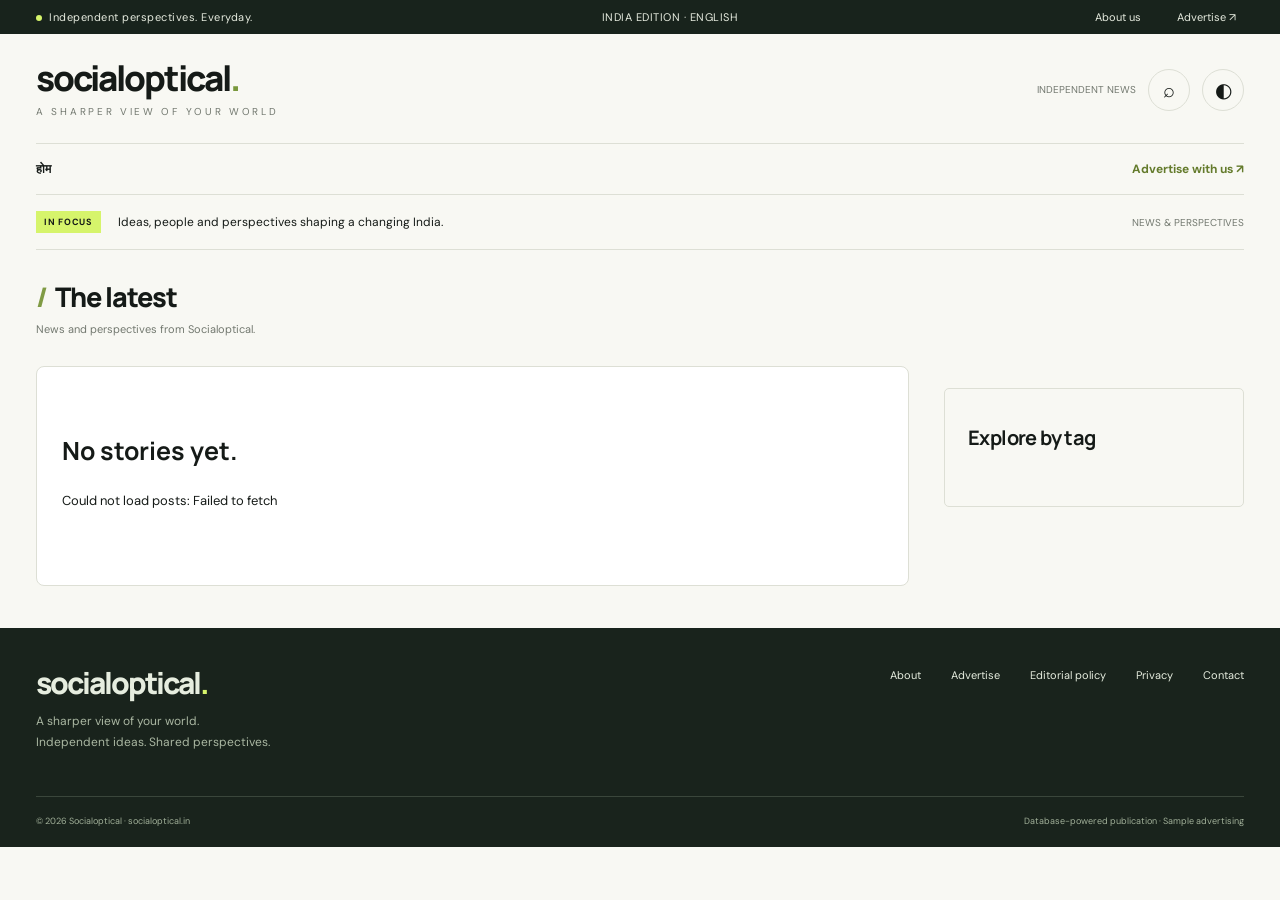
==== index.html @ 7668649b "Fix live admin counts and publishing; support 400 MB SQL imports" ====
<!doctype html>
<html lang="en"><head><meta charset="UTF-8"><meta name="viewport" content="width=device-width,initial-scale=1"><title>Socialoptical — A sharper view.</title><meta name="description" content="Socialoptical news homepage design concept with responsive sample advertisement formats."><style>
@import url('https://fonts.googleapis.com/css2?family=DM+Sans:wght@400;500;600;700&family=Manrope:wght@400;500;600;700;800&display=swap');
:root{--paper:#f8f8f3;--ink:#151a17;--muted:#72786f;--line:#dddfd5;--lime:#d6f46b;--card:#fff;--soft:#edf0e5}*{box-sizing:border-box}body{margin:0;background:var(--paper);color:var(--ink);font-family:'DM Sans',sans-serif}button,input,select{font:inherit}button,a{-webkit-tap-highlight-color:transparent}button{cursor:pointer}a{color:inherit;text-decoration:none}button:focus-visible,a:focus-visible,input:focus-visible,select:focus-visible{outline:3px solid #849d34;outline-offset:4px}button{color:inherit} .wrap{max-width:1320px;margin:auto;padding:0 36px}.utility{background:#18231c;color:#e6ebdf;font-size:11px;letter-spacing:.5px}.utility .wrap{display:flex;justify-content:space-between;align-items:center;min-height:34px}.dot{display:inline-block;width:6px;height:6px;background:var(--lime);border-radius:50%;margin-right:7px}.utilities{display:flex;gap:20px}.utilities button{background:none;color:inherit;border:0;font-size:11px;padding:8px}.mast{display:flex;align-items:center;justify-content:space-between;padding-top:27px;padding-bottom:25px}.logo{font-family:Manrope,sans-serif;font-weight:800;font-size:35px;letter-spacing:-2px;line-height:1}.logo i{font-style:normal;color:#79983c}.tagline{font-size:10px;letter-spacing:2.7px;text-transform:uppercase;margin-top:9px;color:var(--muted)}.header-right{display:flex;gap:12px;align-items:center}.icon{width:42px;height:42px;border:1px solid var(--line);border-radius:50%;background:none;font-size:20px}.pill{background:var(--ink);color:var(--paper);border:0;border-radius:30px;padding:13px 22px;font-size:12px;font-weight:700}.pill.lime{background:var(--lime);color:#172019}.nav{border-top:1px solid var(--line);border-bottom:1px solid var(--line);display:flex;align-items:center;justify-content:space-between;gap:15px}.nav-left{display:flex;gap:28px;overflow:auto}.nav button{border:0;background:transparent;white-space:nowrap;padding:17px 0;font-size:12px;font-weight:700}.nav button.active{box-shadow:inset 0 -3px var(--ink)}.nav .nav-special{color:#647b2c}.ticker{display:flex;align-items:center;gap:17px;padding:16px 0;font-size:12px;border-bottom:1px solid var(--line);overflow:hidden}.ticker b{background:var(--lime);font-size:9px;letter-spacing:.7px;padding:5px 8px;white-space:nowrap}.ticker span{white-space:nowrap;overflow:hidden;text-overflow:ellipsis}.ticker small{margin-left:auto;color:var(--muted);white-space:nowrap}.ad-wrap{margin:25px auto;text-align:center}.ad-label{display:block;font-size:8px;letter-spacing:1.7px;color:var(--muted);text-transform:uppercase;margin-bottom:8px}.ad{margin:auto;overflow:hidden;position:relative;text-align:left;background:#e9edde;color:#24321d;display:flex;align-items:center;justify-content:space-between;padding:22px 30px;isolation:isolate;border:1px solid #dfe5d3}.ad:before{content:'';position:absolute;width:300px;height:300px;border:1px solid #c6d2b3;border-radius:50%;right:90px;top:-90px;z-index:-1}.ad:after{content:'';position:absolute;width:230px;height:230px;background:#d5dfc2;border-radius:50%;right:-50px;bottom:-160px;z-index:-1}.ad .eyebrow{font-size:8px;letter-spacing:1.5px;font-weight:700}.ad strong{display:block;font:700 27px/1.15 Manrope,sans-serif;letter-spacing:-1px;margin-top:6px;max-width:460px}.ad em{font-style:normal;border:1px solid #7d8f65;font-size:10px;padding:9px 13px;border-radius:25px;white-space:nowrap}.ad .size{position:absolute;bottom:7px;right:10px;font-size:8px;color:#6a755b}.billboard{max-width:970px;height:180px}.mobile-ad{display:none}.section-title{display:flex;align-items:end;justify-content:space-between;margin:30px 0 20px}.section-title h1,.section-title h2{font:800 27px Manrope,sans-serif;letter-spacing:-1px;margin:0}.section-title p{font-size:11px;color:var(--muted);margin:7px 0 0}.section-title button{border:0;background:none;font-size:11px;font-weight:700}.green-slash{color:#809b44;margin-right:8px}.lead-layout{display:grid;grid-template-columns:minmax(0,1fr) 300px;gap:30px}.hero-grid{display:grid;grid-template-columns:1.5fr 1fr;gap:18px}.lead-story{min-height:415px;position:relative;border-radius:5px;overflow:hidden;background:#305164;color:white;display:flex;align-items:end;padding:28px;cursor:pointer}.lead-story img{position:absolute;inset:0;width:100%;height:100%;object-fit:cover;z-index:0;transition:transform .6s}.lead-story:hover img{transform:scale(1.04)}.lead-story:after{content:'';position:absolute;inset:0;background:linear-gradient(0deg,rgba(5,15,13,.93),transparent 85%)}.lead-copy{position:relative;z-index:1}.category{font-size:9px;font-weight:700;letter-spacing:1px;text-transform:uppercase;color:#708d36}.lead-story .category{color:var(--lime)}h2,h3{font-family:Manrope,sans-serif}.lead-story h2{font-size:31px;line-height:1.18;letter-spacing:-1px;margin:12px 0}.meta{font-size:10px;color:var(--muted);margin-top:12px}.lead-story .meta{color:#c3cdc5}.side-stories{display:flex;flex-direction:column;gap:19px}.mini-story{border-bottom:1px solid var(--line);padding-bottom:17px;cursor:pointer}.mini-story img{width:100%;height:116px;object-fit:cover;border-radius:4px;margin-bottom:10px;background:#ddd}.mini-story h3{font-size:16px;line-height:1.35;letter-spacing:-.4px;margin:8px 0}.rail-ad{width:300px;height:250px;display:block;padding:24px;background:#203b30;color:#eff7d4}.rail-ad strong{font-size:29px;max-width:220px;margin:20px 0}.rail-ad .eyebrow{color:#d1e792}.rail-ad em{display:inline-block;border-color:#758c5c}.rail-ad .size{color:#aec296}.rail-ad:before{right:-100px;top:70px;border-color:#59795b}.rail-ad:after{background:#344e3c;bottom:-180px}.newsletter{border:1px solid var(--line);padding:23px;margin-top:22px;border-radius:5px}.newsletter .mail{font-size:23px}.newsletter h3{font-size:20px;letter-spacing:-.6px;margin:12px 0 8px}.newsletter p{font-size:11px;line-height:1.6;color:var(--muted)}.newsletter button{width:100%;margin-top:7px}.trending-row{display:grid;grid-template-columns:repeat(4,1fr);gap:22px;padding:22px 0;border-top:1px solid var(--line);border-bottom:1px solid var(--line);margin-top:28px}.trend{display:flex;gap:13px;cursor:pointer}.trend .num{font:400 32px Manrope;color:#a6afa0;line-height:1}.trend h3{font-size:12px;line-height:1.5;margin:0 0 5px}.trend .category{font-size:8px}.content-layout{display:grid;grid-template-columns:minmax(0,1fr) 300px;gap:30px}.story-grid{display:grid;grid-template-columns:repeat(3,1fr);gap:25px 20px}.story-card{cursor:pointer}.story-card img{width:100%;height:160px;object-fit:cover;border-radius:4px;background:#d9e0d0}.story-card .category{display:block;margin-top:13px}.story-card h3{font-size:17px;line-height:1.35;letter-spacing:-.5px;margin:8px 0}.story-card p{font-size:11px;line-height:1.65;color:var(--muted);margin:8px 0}.tall-ad{height:600px;padding:33px 25px;background:#e8d8c3;color:#483a28;display:flex;flex-direction:column;justify-content:flex-start;align-items:flex-start}.tall-ad strong{font-size:41px;line-height:1.1;margin:35px 0 18px}.tall-ad p{font-size:13px;line-height:1.6}.tall-ad:before{top:290px;right:-60px;width:320px;height:320px;border-color:#c2ab8a}.tall-ad:after{bottom:-20px;right:90px;background:#d1b995;width:220px;height:220px}.tall-ad em{border-color:#927b5d;margin-top:15px}.inline-leader{max-width:728px;height:90px;background:#e0e7ed;color:#243e54;padding:15px 25px}.inline-leader strong{font-size:19px;margin:4px 0}.inline-leader:before{border-color:#bccdda}.inline-leader:after{background:#c3d4e1}.load-more{width:100%;padding:15px;border:1px solid var(--line);background:transparent;border-radius:3px;margin:25px 0;font-size:12px;font-weight:700}.editors{background:#1d2b23;color:#f4f5e9;padding:30px;border-radius:5px;margin:25px 0 30px}.editors .section-title{margin-top:0}.editors .section-title p{color:#a9b5a2}.editors-grid{display:grid;grid-template-columns:repeat(3,1fr);gap:22px}.editors h3{font-size:17px}.editors img{width:100%;height:160px;object-fit:cover;border-radius:3px}.editors .meta{color:#aebba7}.ad-studio{padding:35px 0;border-top:1px solid var(--line)}.studio-head{display:flex;justify-content:space-between;align-items:end;gap:20px}.studio-head h2{font-size:30px;letter-spacing:-1px;margin:8px 0}.studio-head p{max-width:650px;font-size:12px;line-height:1.7;color:var(--muted)}.studio-controls{display:flex;gap:10px;flex-wrap:wrap;margin:25px 0}.chip{padding:9px 16px;border-radius:25px;border:1px solid var(--line);background:transparent;font-size:11px}.chip.active{background:var(--ink);color:var(--paper);border-color:var(--ink)}.size-grid{display:grid;grid-template-columns:repeat(4,1fr);gap:14px}.size-card{background:var(--card);border:1px solid var(--line);border-radius:5px;padding:16px;cursor:pointer;text-align:left;transition:border .2s,transform .2s}.size-card:hover{border-color:#7e983b;transform:translateY(-3px)}.size-preview{height:100px;display:flex;align-items:center;justify-content:center;background:var(--soft);border-radius:3px;margin-bottom:12px}.size-shape{max-width:100%;background:#d3e7a5;border:1px solid #a8c37a;min-height:5px;min-width:8px;display:flex;align-items:center;justify-content:center;font-size:8px;color:#48611f}.size-card strong{font-size:14px}.size-card span{display:block;font-size:10px;color:var(--muted);margin-top:5px}.size-card small{font-size:8px;letter-spacing:1px;color:#75834c;display:block;margin-top:8px}.studio-note{font-size:10px;line-height:1.7;color:var(--muted);margin-top:20px}.footer{background:#19231c;color:#e6eddf;margin-top:25px;padding:40px 0 20px}.footer-top{display:flex;justify-content:space-between;align-items:start;gap:30px}.footer .logo{font-size:30px}.footer p{color:#aab7a2;font-size:12px;line-height:1.8;max-width:330px}.footer-links{display:flex;gap:30px;font-size:11px}.footer-links a:hover{text-decoration:underline}.footer-bottom{display:flex;justify-content:space-between;border-top:1px solid #3a463b;margin-top:30px;padding-top:18px;font-size:9px;color:#a1b099}.demo-badge{font-size:9px;border:1px solid #d0d8c4;padding:5px 8px;border-radius:3px;color:#718056}.searchbar{display:none;padding:15px 0}.searchbar.open{display:flex;gap:10px}.searchbar input{width:100%;border:1px solid var(--line);background:var(--card);color:var(--ink);border-radius:5px;padding:13px}.dialog{border:1px solid var(--line);background:var(--paper);color:var(--ink);border-radius:12px;padding:30px;max-width:780px;width:calc(100% - 30px);max-height:88vh;overflow:auto}.dialog::backdrop{background:rgba(12,23,16,.7);backdrop-filter:blur(5px)}.dialog header{display:flex;justify-content:space-between;align-items:center;gap:20px}.dialog h2{font-size:26px;letter-spacing:-1px;margin:10px 0}.dialog p{font-size:13px;line-height:1.85;color:var(--muted)}.close{border:1px solid var(--line);background:none;border-radius:50%;width:34px;height:34px;font-size:20px;flex-shrink:0}.dialog img{width:100%;max-height:310px;object-fit:cover;border-radius:5px}.dialog label{display:block;margin:18px 0;font-size:12px}.dialog input,.dialog select{padding:12px;width:100%;background:var(--card);color:var(--ink);border:1px solid var(--line);border-radius:4px;margin-top:7px}.format-box{overflow:auto;background:var(--soft);padding:20px;max-height:400px;margin:20px 0}.format-actual{display:flex;align-items:center;justify-content:center;background:#dceabf;border:1px dashed #88a14d;color:#476022;text-align:center;max-width:none;flex-shrink:0}.notice{padding:12px 16px;background:var(--soft);font-size:11px;line-height:1.7;border-radius:4px}.hide-ads .ad-wrap{display:none}.toast{position:fixed;bottom:25px;left:50%;transform:translateX(-50%);padding:13px 25px;background:#243a2c;color:white;font-size:12px;border-radius:30px;z-index:100;display:none;box-shadow:0 8px 30px #0002}.empty{padding:35px;color:var(--muted);font-size:13px}.hidden{display:none!important}body.dark{--paper:#171e18;--ink:#edf0e6;--muted:#a3ae9a;--line:#364233;--card:#202b22;--soft:#273326}body.dark .pill{background:#d6f46b;color:#172019}.menu-button{display:none}.preview-text{font-size:10px;color:var(--muted)}
@media(min-width:1450px){.billboard{height:250px}}@media(max-width:1100px){.wrap{padding:0 25px}.nav-left{gap:20px}.hero-grid{grid-template-columns:1.3fr 1fr}.lead-story{padding:21px}.lead-story h2{font-size:25px}.story-grid{grid-template-columns:repeat(2,1fr)}.trending-row{grid-template-columns:repeat(2,1fr);gap:20px}.size-grid{grid-template-columns:repeat(3,1fr)}}@media(max-width:850px){.lead-layout,.content-layout{grid-template-columns:1fr}.lead-layout>aside{display:grid;grid-template-columns:300px 1fr;gap:20px}.newsletter{margin-top:25px}.content-layout>aside{display:none}.story-grid{grid-template-columns:repeat(3,1fr)}.nav-special{display:none}.header-right .pill{display:none}.size-grid{grid-template-columns:repeat(3,1fr)}.hero-grid{grid-template-columns:1.5fr 1fr}.lead-story{min-height:410px}.footer-links{gap:15px}}
@media(max-width:600px){.wrap{padding:0 18px}.utility .wrap{font-size:9px}.utilities{gap:5px}.utilities button{font-size:9px;padding:8px 4px}.utility .edition{display:none}.mast{padding-top:23px;padding-bottom:22px}.logo{font-size:30px}.tagline{font-size:8px;letter-spacing:2px}.header-right{gap:7px}.icon{width:35px;height:35px;font-size:16px}.menu-button{display:block}.nav-left{gap:23px}.nav button{padding:14px 0;font-size:11px}.ticker{gap:10px;font-size:10px;padding:13px 0}.ticker small{display:none}.ad-wrap{margin:20px auto}.billboard{display:none}.mobile-ad{display:flex;width:320px;max-width:100%;height:100px;padding:14px 18px}.mobile-ad strong{font-size:16px;max-width:180px}.mobile-ad em{font-size:8px;padding:7px}.mobile-ad .eyebrow{font-size:7px}.section-title{margin:25px 0 17px}.section-title h1,.section-title h2{font-size:25px}.section-title p{font-size:10px}.demo-badge{font-size:8px}.hero-grid{display:block}.lead-story{min-height:380px;padding:23px}.lead-story h2{font-size:29px}.side-stories{display:grid;grid-template-columns:1fr 1fr;gap:16px;margin-top:20px}.mini-story img{height:108px}.mini-story h3{font-size:14px}.lead-layout>aside{display:block}.lead-layout>aside .ad-wrap{margin:0 auto}.lead-layout>aside .newsletter{display:none}.trending-row{margin-top:25px}.trend .num{font-size:26px}.trend{gap:9px}.trend h3{font-size:11px}.story-grid{grid-template-columns:repeat(2,1fr);gap:25px 16px}.story-card img{height:125px}.story-card h3{font-size:15px}.story-card p{display:none}.meta{font-size:9px}.inline-leader{height:100px;max-width:320px;padding:13px 16px}.inline-leader strong{font-size:16px;max-width:165px}.inline-leader em{font-size:8px;padding:7px}.inline-leader .eyebrow{font-size:7px}.editors{padding:23px 18px}.editors-grid{grid-template-columns:1fr}.editors-grid article{display:grid;grid-template-columns:100px 1fr;gap:14px;align-items:center}.editors img{height:85px}.editors h3{font-size:14px;margin:5px 0}.editors .category{font-size:8px}.studio-head{display:block}.studio-head h2{font-size:27px}.studio-head p{font-size:11px}.size-grid{grid-template-columns:repeat(2,1fr);gap:10px}.size-card{padding:12px}.size-preview{height:85px}.size-card strong{font-size:13px}.studio-controls{gap:7px}.chip{padding:8px 13px;font-size:10px}.footer-top{display:block}.footer-links{flex-wrap:wrap;gap:20px;margin-top:25px}.footer-bottom{display:block;line-height:2}.dialog{padding:20px}.dialog h2{font-size:23px}.studio-head .pill{margin-top:8px}.preview-text{font-size:9px}}
@media(prefers-reduced-motion:reduce){*{scroll-behavior:auto!important;transition:none!important}}

/* Ads belong to the reading flow, with clear separation from news. */
.feed-ad{margin:0;align-self:start;min-width:0}.feed-creative{width:300px;max-width:none;height:250px;display:block;padding:23px;background:#e7ecdf}.feed-creative strong{font-size:26px;line-height:1.1;margin:15px 0 12px}.feed-creative p{font-size:11px;margin:0 0 18px;color:#5a684e}.feed-creative em{display:inline-block;font-size:9px}.content-layout #moreGrid{margin-top:28px}.news-break{padding:19px 0;margin:0 auto 12px;border-bottom:1px solid var(--line)}.article-creative{width:300px;max-width:none;height:250px;background:#e4eadd;justify-content:center}.article-creative strong{font-size:28px}.article-ad{padding:15px 0;border-top:1px solid var(--line);border-bottom:1px solid var(--line)}.dialog .ad-studio{border:0;padding:5px 0}.dialog .studio-head h2{font-size:26px}.dialog .size-grid{grid-template-columns:repeat(3,minmax(0,1fr))}.dialog .size-preview{overflow:hidden}.section-title:first-child{margin-top:28px}
@media(max-width:1100px) and (min-width:851px){.feed-ad{grid-column:1/-1}.feed-creative{margin:auto}}
@media(max-width:600px){.feed-ad{grid-column:1/-1;border-top:1px solid var(--line);border-bottom:1px solid var(--line);padding:20px 0;margin:3px 0}.feed-creative{width:300px;max-width:none;height:250px;margin:auto}.news-break .inline-leader strong{max-width:175px}.dialog .size-grid{grid-template-columns:repeat(2,minmax(0,1fr))}.lead-layout{gap:24px}.trending-row{margin-top:8px}}


/* Only 300 × 250. In-flow placements remain easy to see without overlays. */
.ad{width:300px;height:250px;max-width:none}.ad-label{letter-spacing:1.4px;font-size:9px}.news-break{display:none}.content-layout>aside{align-self:stretch}.content-layout>aside>.ad-wrap{position:sticky;top:24px}.secondary-ad{height:250px;padding:23px}.secondary-ad strong{font-size:28px;margin:15px 0}.secondary-ad p{display:none}.secondary-ad em{display:inline-block;margin-top:0}.feed-creative{margin:0 auto}.dialog .size-grid{grid-template-columns:1fr;max-width:300px}.dialog .studio-controls{display:none}.article-creative{margin:auto}
@media(max-width:850px){.lead-layout>aside{display:block}.lead-layout>aside .newsletter{display:none}.lead-layout>aside .ad-wrap{margin:0 auto 10px}}
@media(max-width:600px){.feed-ad{padding:25px 0}.ad{flex-shrink:0}.ad-wrap{min-width:0}.dialog{padding:15px}.article-ad{margin-left:-5px;margin-right:-5px}.article-ad .ad{padding:20px}}
@media(max-width:335px){.wrap{padding-left:10px;padding-right:10px}.dialog{width:100%;padding:8px}.article-ad{margin-left:0;margin-right:0}}
.story-grid{grid-template-columns:repeat(2,minmax(0,1fr))}.feed-ad{grid-column:1/-1;padding:22px 0;border-top:1px solid var(--line);border-bottom:1px solid var(--line)}

.nav-left a{padding:17px 0;font-size:12px;font-weight:700;white-space:nowrap}.nav-left a.selected{box-shadow:inset 0 -3px var(--ink)}.live-layout,.article-layout{display:grid;grid-template-columns:minmax(0,1fr) 300px;gap:35px;margin:30px 0}.article-rail{align-self:start;position:sticky;top:24px}.tag-links{display:flex;flex-wrap:wrap;gap:9px;margin:16px 0}.tag-links a{font-size:10px;color:#6c844d}.no-image{height:160px;background:#e3ebd9;color:#5c7344;display:flex;flex-direction:column;justify-content:center;align-items:center;font:800 24px Manrope}.no-image span{font:11px 'DM Sans';margin-top:10px}.db-empty{grid-column:1/-1;padding:45px 25px;background:var(--card);border:1px solid var(--line);border-radius:8px}.db-empty h2{font-size:25px}.db-empty p{line-height:1.8;font-size:13px;margin-bottom:28px}.article-page h1{font-size:38px;line-height:1.35;letter-spacing:-1px}.article-hero{width:100%;max-height:500px;object-fit:cover;margin:25px 0}.article-body{font-size:17px;line-height:1.9;overflow-wrap:anywhere}.article-body img{max-width:100%;height:auto}.article-body table{max-width:100%;overflow:auto;display:block}.article-body a{text-decoration:underline}.article-body .feed-ad{clear:both;margin:25px auto}.article-body p{font-size:17px;line-height:1.9;color:var(--ink)}
@media(max-width:850px){.live-layout,.article-layout{grid-template-columns:1fr}.article-rail{position:static}.live-layout>.article-rail{display:none}.article-page h1{font-size:29px}.article-body,.article-body p{font-size:16px}.nav-left a{font-size:11px}}
.direct-banner{display:block;width:300px;height:250px;margin:auto}.direct-banner img{display:block;width:300px;height:250px;object-fit:cover}
.nav-dropdown{position:relative;flex-shrink:0}.nav-dropdown summary{cursor:pointer;list-style:none;padding:18px 0;white-space:nowrap}.nav-dropdown summary:after{content:' ▾'}.nav-dropdown>div{position:absolute;top:100%;right:0;z-index:30;min-width:180px;background:var(--card);border:1px solid var(--line);box-shadow:0 10px 25px #0002;padding:8px;display:grid;gap:0}.nav-dropdown>div a{padding:10px!important;white-space:nowrap}.nav{overflow:visible}.nav-left{overflow:visible;flex-wrap:wrap;gap:0 20px}.nav-special{flex-shrink:0}@media(max-width:750px){.nav{align-items:start;flex-wrap:wrap}.nav-left{gap:0 15px}.nav-left>a,.nav-dropdown summary{padding:12px 0!important}.nav-dropdown>div{left:0;right:auto}} </style></head><body>
<div class="utility"><div class="wrap"><span><span class="dot"></span>Independent perspectives. Everyday.</span><span class="edition">INDIA EDITION · ENGLISH</span><div class="utilities"><button onclick="openInfo('About Socialoptical')">About us</button><button onclick="openAdFormats()">Advertise ↗</button></div></div></div>
<header class="wrap"><div class="mast"><a href="/" class="brand" aria-label="Socialoptical home"><div class="logo">socialoptical<i>.</i></div><div class="tagline">A sharper view of your world</div></a><div class="header-right"><span class="preview-text">INDEPENDENT NEWS</span><button class="icon" aria-label="Search news" onclick="toggleSearch()">⌕</button><button class="icon" aria-label="Toggle dark theme" onclick="document.body.classList.toggle('dark')">◐</button></div></div><nav class="nav" aria-label="Main navigation"><div class="nav-left" id="navigation"></div><button class="nav-special" onclick="openAdFormats()">Advertise with us ↗</button></nav><div class="searchbar" id="searchbar"><input id="search" type="search" placeholder="Search sample stories…" aria-label="Search sample stories"><button class="pill" onclick="clearSearch()">Clear</button></div><div class="ticker"><b>IN FOCUS</b><span>Ideas, people and perspectives shaping a changing India.</span><small>NEWS & PERSPECTIVES</small></div></header>
<main class="wrap" id="databaseNews"><div class="section-title"><div><h1 id="feedHeading"><span class="green-slash">/</span>The latest</h1><p>News and perspectives from Socialoptical.</p></div></div><div class="live-layout"><div><div class="story-grid" id="livePosts"><p class="empty">Loading published stories…</p></div><button id="loadMore" class="load-more" onclick="loadFeed(true)" hidden>More stories ↓</button><p id="feedState" class="meta" aria-live="polite"></p></div><aside class="article-rail"><div id="homepageAdSlot"></div><div class="newsletter"><h3>Explore by tag</h3><div id="topicLinks" class="tag-links"></div></div></aside></div></main>
<footer class="footer"><div class="wrap"><div class="footer-top"><div><a class="logo" href="/" aria-label="Socialoptical footer home">socialoptical<span style="color:var(--lime)">.</span></a><p>A sharper view of your world.<br>Independent ideas. Shared perspectives.</p></div><div class="footer-links"><a href="#" onclick="event.preventDefault();openInfo('About Socialoptical')">About</a><a href="#" onclick="event.preventDefault();openAdFormats()">Advertise</a><a href="#" onclick="event.preventDefault();openInfo('Editorial policy')">Editorial policy</a><a href="#" onclick="event.preventDefault();openInfo('Privacy')">Privacy</a><a href="#" onclick="event.preventDefault();openInfo('Contact')">Contact</a></div></div><div class="footer-bottom"><span>© 2026 Socialoptical · socialoptical.in</span><span>Database-powered publication · Sample advertising</span></div></div></footer>
<dialog class="dialog" id="modal"><header><span class="category" id="modalTag">Socialoptical</span><button class="close" onclick="document.getElementById('modal').close()" aria-label="Close dialog">×</button></header><div id="modalContent"></div></dialog><div class="toast" id="toast" role="status"></div>
<script src="/db-config.js?v=20261023b"></script><script src="/db-client.js?v=20261023b"></script><script src="/content-safe.js?v=20261023b"></script><script src="/ads-render.js?v=20261023b"></script><script src="/news-db.js?v=20261023b"></script></body></html>
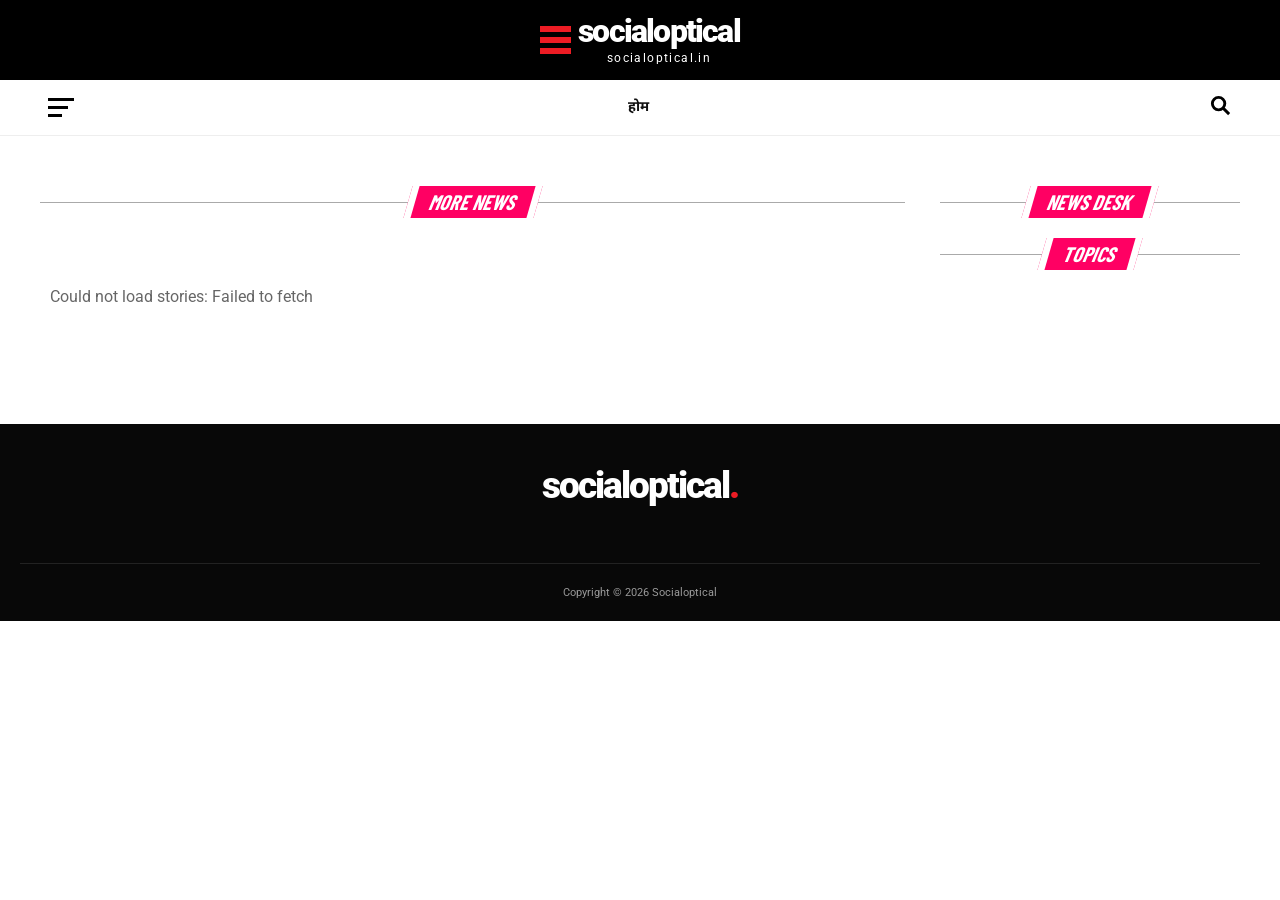
==== commit 9823171b: "Redesign Socialoptical news layout to match EarlyNews24 and remove homepage boilerplate" ====
--- a/index.html
+++ b/index.html
@@ -1,31 +1,8 @@
 <!doctype html>
-<html lang="en"><head><meta charset="UTF-8"><meta name="viewport" content="width=device-width,initial-scale=1"><title>Socialoptical — A sharper view.</title><meta name="description" content="Socialoptical news homepage design concept with responsive sample advertisement formats."><style>
-@import url('https://fonts.googleapis.com/css2?family=DM+Sans:wght@400;500;600;700&family=Manrope:wght@400;500;600;700;800&display=swap');
-:root{--paper:#f8f8f3;--ink:#151a17;--muted:#72786f;--line:#dddfd5;--lime:#d6f46b;--card:#fff;--soft:#edf0e5}*{box-sizing:border-box}body{margin:0;background:var(--paper);color:var(--ink);font-family:'DM Sans',sans-serif}button,input,select{font:inherit}button,a{-webkit-tap-highlight-color:transparent}button{cursor:pointer}a{color:inherit;text-decoration:none}button:focus-visible,a:focus-visible,input:focus-visible,select:focus-visible{outline:3px solid #849d34;outline-offset:4px}button{color:inherit} .wrap{max-width:1320px;margin:auto;padding:0 36px}.utility{background:#18231c;color:#e6ebdf;font-size:11px;letter-spacing:.5px}.utility .wrap{display:flex;justify-content:space-between;align-items:center;min-height:34px}.dot{display:inline-block;width:6px;height:6px;background:var(--lime);border-radius:50%;margin-right:7px}.utilities{display:flex;gap:20px}.utilities button{background:none;color:inherit;border:0;font-size:11px;padding:8px}.mast{display:flex;align-items:center;justify-content:space-between;padding-top:27px;padding-bottom:25px}.logo{font-family:Manrope,sans-serif;font-weight:800;font-size:35px;letter-spacing:-2px;line-height:1}.logo i{font-style:normal;color:#79983c}.tagline{font-size:10px;letter-spacing:2.7px;text-transform:uppercase;margin-top:9px;color:var(--muted)}.header-right{display:flex;gap:12px;align-items:center}.icon{width:42px;height:42px;border:1px solid var(--line);border-radius:50%;background:none;font-size:20px}.pill{background:var(--ink);color:var(--paper);border:0;border-radius:30px;padding:13px 22px;font-size:12px;font-weight:700}.pill.lime{background:var(--lime);color:#172019}.nav{border-top:1px solid var(--line);border-bottom:1px solid var(--line);display:flex;align-items:center;justify-content:space-between;gap:15px}.nav-left{display:flex;gap:28px;overflow:auto}.nav button{border:0;background:transparent;white-space:nowrap;padding:17px 0;font-size:12px;font-weight:700}.nav button.active{box-shadow:inset 0 -3px var(--ink)}.nav .nav-special{color:#647b2c}.ticker{display:flex;align-items:center;gap:17px;padding:16px 0;font-size:12px;border-bottom:1px solid var(--line);overflow:hidden}.ticker b{background:var(--lime);font-size:9px;letter-spacing:.7px;padding:5px 8px;white-space:nowrap}.ticker span{white-space:nowrap;overflow:hidden;text-overflow:ellipsis}.ticker small{margin-left:auto;color:var(--muted);white-space:nowrap}.ad-wrap{margin:25px auto;text-align:center}.ad-label{display:block;font-size:8px;letter-spacing:1.7px;color:var(--muted);text-transform:uppercase;margin-bottom:8px}.ad{margin:auto;overflow:hidden;position:relative;text-align:left;background:#e9edde;color:#24321d;display:flex;align-items:center;justify-content:space-between;padding:22px 30px;isolation:isolate;border:1px solid #dfe5d3}.ad:before{content:'';position:absolute;width:300px;height:300px;border:1px solid #c6d2b3;border-radius:50%;right:90px;top:-90px;z-index:-1}.ad:after{content:'';position:absolute;width:230px;height:230px;background:#d5dfc2;border-radius:50%;right:-50px;bottom:-160px;z-index:-1}.ad .eyebrow{font-size:8px;letter-spacing:1.5px;font-weight:700}.ad strong{display:block;font:700 27px/1.15 Manrope,sans-serif;letter-spacing:-1px;margin-top:6px;max-width:460px}.ad em{font-style:normal;border:1px solid #7d8f65;font-size:10px;padding:9px 13px;border-radius:25px;white-space:nowrap}.ad .size{position:absolute;bottom:7px;right:10px;font-size:8px;color:#6a755b}.billboard{max-width:970px;height:180px}.mobile-ad{display:none}.section-title{display:flex;align-items:end;justify-content:space-between;margin:30px 0 20px}.section-title h1,.section-title h2{font:800 27px Manrope,sans-serif;letter-spacing:-1px;margin:0}.section-title p{font-size:11px;color:var(--muted);margin:7px 0 0}.section-title button{border:0;background:none;font-size:11px;font-weight:700}.green-slash{color:#809b44;margin-right:8px}.lead-layout{display:grid;grid-template-columns:minmax(0,1fr) 300px;gap:30px}.hero-grid{display:grid;grid-template-columns:1.5fr 1fr;gap:18px}.lead-story{min-height:415px;position:relative;border-radius:5px;overflow:hidden;background:#305164;color:white;display:flex;align-items:end;padding:28px;cursor:pointer}.lead-story img{position:absolute;inset:0;width:100%;height:100%;object-fit:cover;z-index:0;transition:transform .6s}.lead-story:hover img{transform:scale(1.04)}.lead-story:after{content:'';position:absolute;inset:0;background:linear-gradient(0deg,rgba(5,15,13,.93),transparent 85%)}.lead-copy{position:relative;z-index:1}.category{font-size:9px;font-weight:700;letter-spacing:1px;text-transform:uppercase;color:#708d36}.lead-story .category{color:var(--lime)}h2,h3{font-family:Manrope,sans-serif}.lead-story h2{font-size:31px;line-height:1.18;letter-spacing:-1px;margin:12px 0}.meta{font-size:10px;color:var(--muted);margin-top:12px}.lead-story .meta{color:#c3cdc5}.side-stories{display:flex;flex-direction:column;gap:19px}.mini-story{border-bottom:1px solid var(--line);padding-bottom:17px;cursor:pointer}.mini-story img{width:100%;height:116px;object-fit:cover;border-radius:4px;margin-bottom:10px;background:#ddd}.mini-story h3{font-size:16px;line-height:1.35;letter-spacing:-.4px;margin:8px 0}.rail-ad{width:300px;height:250px;display:block;padding:24px;background:#203b30;color:#eff7d4}.rail-ad strong{font-size:29px;max-width:220px;margin:20px 0}.rail-ad .eyebrow{color:#d1e792}.rail-ad em{display:inline-block;border-color:#758c5c}.rail-ad .size{color:#aec296}.rail-ad:before{right:-100px;top:70px;border-color:#59795b}.rail-ad:after{background:#344e3c;bottom:-180px}.newsletter{border:1px solid var(--line);padding:23px;margin-top:22px;border-radius:5px}.newsletter .mail{font-size:23px}.newsletter h3{font-size:20px;letter-spacing:-.6px;margin:12px 0 8px}.newsletter p{font-size:11px;line-height:1.6;color:var(--muted)}.newsletter button{width:100%;margin-top:7px}.trending-row{display:grid;grid-template-columns:repeat(4,1fr);gap:22px;padding:22px 0;border-top:1px solid var(--line);border-bottom:1px solid var(--line);margin-top:28px}.trend{display:flex;gap:13px;cursor:pointer}.trend .num{font:400 32px Manrope;color:#a6afa0;line-height:1}.trend h3{font-size:12px;line-height:1.5;margin:0 0 5px}.trend .category{font-size:8px}.content-layout{display:grid;grid-template-columns:minmax(0,1fr) 300px;gap:30px}.story-grid{display:grid;grid-template-columns:repeat(3,1fr);gap:25px 20px}.story-card{cursor:pointer}.story-card img{width:100%;height:160px;object-fit:cover;border-radius:4px;background:#d9e0d0}.story-card .category{display:block;margin-top:13px}.story-card h3{font-size:17px;line-height:1.35;letter-spacing:-.5px;margin:8px 0}.story-card p{font-size:11px;line-height:1.65;color:var(--muted);margin:8px 0}.tall-ad{height:600px;padding:33px 25px;background:#e8d8c3;color:#483a28;display:flex;flex-direction:column;justify-content:flex-start;align-items:flex-start}.tall-ad strong{font-size:41px;line-height:1.1;margin:35px 0 18px}.tall-ad p{font-size:13px;line-height:1.6}.tall-ad:before{top:290px;right:-60px;width:320px;height:320px;border-color:#c2ab8a}.tall-ad:after{bottom:-20px;right:90px;background:#d1b995;width:220px;height:220px}.tall-ad em{border-color:#927b5d;margin-top:15px}.inline-leader{max-width:728px;height:90px;background:#e0e7ed;color:#243e54;padding:15px 25px}.inline-leader strong{font-size:19px;margin:4px 0}.inline-leader:before{border-color:#bccdda}.inline-leader:after{background:#c3d4e1}.load-more{width:100%;padding:15px;border:1px solid var(--line);background:transparent;border-radius:3px;margin:25px 0;font-size:12px;font-weight:700}.editors{background:#1d2b23;color:#f4f5e9;padding:30px;border-radius:5px;margin:25px 0 30px}.editors .section-title{margin-top:0}.editors .section-title p{color:#a9b5a2}.editors-grid{display:grid;grid-template-columns:repeat(3,1fr);gap:22px}.editors h3{font-size:17px}.editors img{width:100%;height:160px;object-fit:cover;border-radius:3px}.editors .meta{color:#aebba7}.ad-studio{padding:35px 0;border-top:1px solid var(--line)}.studio-head{display:flex;justify-content:space-between;align-items:end;gap:20px}.studio-head h2{font-size:30px;letter-spacing:-1px;margin:8px 0}.studio-head p{max-width:650px;font-size:12px;line-height:1.7;color:var(--muted)}.studio-controls{display:flex;gap:10px;flex-wrap:wrap;margin:25px 0}.chip{padding:9px 16px;border-radius:25px;border:1px solid var(--line);background:transparent;font-size:11px}.chip.active{background:var(--ink);color:var(--paper);border-color:var(--ink)}.size-grid{display:grid;grid-template-columns:repeat(4,1fr);gap:14px}.size-card{background:var(--card);border:1px solid var(--line);border-radius:5px;padding:16px;cursor:pointer;text-align:left;transition:border .2s,transform .2s}.size-card:hover{border-color:#7e983b;transform:translateY(-3px)}.size-preview{height:100px;display:flex;align-items:center;justify-content:center;background:var(--soft);border-radius:3px;margin-bottom:12px}.size-shape{max-width:100%;background:#d3e7a5;border:1px solid #a8c37a;min-height:5px;min-width:8px;display:flex;align-items:center;justify-content:center;font-size:8px;color:#48611f}.size-card strong{font-size:14px}.size-card span{display:block;font-size:10px;color:var(--muted);margin-top:5px}.size-card small{font-size:8px;letter-spacing:1px;color:#75834c;display:block;margin-top:8px}.studio-note{font-size:10px;line-height:1.7;color:var(--muted);margin-top:20px}.footer{background:#19231c;color:#e6eddf;margin-top:25px;padding:40px 0 20px}.footer-top{display:flex;justify-content:space-between;align-items:start;gap:30px}.footer .logo{font-size:30px}.footer p{color:#aab7a2;font-size:12px;line-height:1.8;max-width:330px}.footer-links{display:flex;gap:30px;font-size:11px}.footer-links a:hover{text-decoration:underline}.footer-bottom{display:flex;justify-content:space-between;border-top:1px solid #3a463b;margin-top:30px;padding-top:18px;font-size:9px;color:#a1b099}.demo-badge{font-size:9px;border:1px solid #d0d8c4;padding:5px 8px;border-radius:3px;color:#718056}.searchbar{display:none;padding:15px 0}.searchbar.open{display:flex;gap:10px}.searchbar input{width:100%;border:1px solid var(--line);background:var(--card);color:var(--ink);border-radius:5px;padding:13px}.dialog{border:1px solid var(--line);background:var(--paper);color:var(--ink);border-radius:12px;padding:30px;max-width:780px;width:calc(100% - 30px);max-height:88vh;overflow:auto}.dialog::backdrop{background:rgba(12,23,16,.7);backdrop-filter:blur(5px)}.dialog header{display:flex;justify-content:space-between;align-items:center;gap:20px}.dialog h2{font-size:26px;letter-spacing:-1px;margin:10px 0}.dialog p{font-size:13px;line-height:1.85;color:var(--muted)}.close{border:1px solid var(--line);background:none;border-radius:50%;width:34px;height:34px;font-size:20px;flex-shrink:0}.dialog img{width:100%;max-height:310px;object-fit:cover;border-radius:5px}.dialog label{display:block;margin:18px 0;font-size:12px}.dialog input,.dialog select{padding:12px;width:100%;background:var(--card);color:var(--ink);border:1px solid var(--line);border-radius:4px;margin-top:7px}.format-box{overflow:auto;background:var(--soft);padding:20px;max-height:400px;margin:20px 0}.format-actual{display:flex;align-items:center;justify-content:center;background:#dceabf;border:1px dashed #88a14d;color:#476022;text-align:center;max-width:none;flex-shrink:0}.notice{padding:12px 16px;background:var(--soft);font-size:11px;line-height:1.7;border-radius:4px}.hide-ads .ad-wrap{display:none}.toast{position:fixed;bottom:25px;left:50%;transform:translateX(-50%);padding:13px 25px;background:#243a2c;color:white;font-size:12px;border-radius:30px;z-index:100;display:none;box-shadow:0 8px 30px #0002}.empty{padding:35px;color:var(--muted);font-size:13px}.hidden{display:none!important}body.dark{--paper:#171e18;--ink:#edf0e6;--muted:#a3ae9a;--line:#364233;--card:#202b22;--soft:#273326}body.dark .pill{background:#d6f46b;color:#172019}.menu-button{display:none}.preview-text{font-size:10px;color:var(--muted)}
-@media(min-width:1450px){.billboard{height:250px}}@media(max-width:1100px){.wrap{padding:0 25px}.nav-left{gap:20px}.hero-grid{grid-template-columns:1.3fr 1fr}.lead-story{padding:21px}.lead-story h2{font-size:25px}.story-grid{grid-template-columns:repeat(2,1fr)}.trending-row{grid-template-columns:repeat(2,1fr);gap:20px}.size-grid{grid-template-columns:repeat(3,1fr)}}@media(max-width:850px){.lead-layout,.content-layout{grid-template-columns:1fr}.lead-layout>aside{display:grid;grid-template-columns:300px 1fr;gap:20px}.newsletter{margin-top:25px}.content-layout>aside{display:none}.story-grid{grid-template-columns:repeat(3,1fr)}.nav-special{display:none}.header-right .pill{display:none}.size-grid{grid-template-columns:repeat(3,1fr)}.hero-grid{grid-template-columns:1.5fr 1fr}.lead-story{min-height:410px}.footer-links{gap:15px}}
-@media(max-width:600px){.wrap{padding:0 18px}.utility .wrap{font-size:9px}.utilities{gap:5px}.utilities button{font-size:9px;padding:8px 4px}.utility .edition{display:none}.mast{padding-top:23px;padding-bottom:22px}.logo{font-size:30px}.tagline{font-size:8px;letter-spacing:2px}.header-right{gap:7px}.icon{width:35px;height:35px;font-size:16px}.menu-button{display:block}.nav-left{gap:23px}.nav button{padding:14px 0;font-size:11px}.ticker{gap:10px;font-size:10px;padding:13px 0}.ticker small{display:none}.ad-wrap{margin:20px auto}.billboard{display:none}.mobile-ad{display:flex;width:320px;max-width:100%;height:100px;padding:14px 18px}.mobile-ad strong{font-size:16px;max-width:180px}.mobile-ad em{font-size:8px;padding:7px}.mobile-ad .eyebrow{font-size:7px}.section-title{margin:25px 0 17px}.section-title h1,.section-title h2{font-size:25px}.section-title p{font-size:10px}.demo-badge{font-size:8px}.hero-grid{display:block}.lead-story{min-height:380px;padding:23px}.lead-story h2{font-size:29px}.side-stories{display:grid;grid-template-columns:1fr 1fr;gap:16px;margin-top:20px}.mini-story img{height:108px}.mini-story h3{font-size:14px}.lead-layout>aside{display:block}.lead-layout>aside .ad-wrap{margin:0 auto}.lead-layout>aside .newsletter{display:none}.trending-row{margin-top:25px}.trend .num{font-size:26px}.trend{gap:9px}.trend h3{font-size:11px}.story-grid{grid-template-columns:repeat(2,1fr);gap:25px 16px}.story-card img{height:125px}.story-card h3{font-size:15px}.story-card p{display:none}.meta{font-size:9px}.inline-leader{height:100px;max-width:320px;padding:13px 16px}.inline-leader strong{font-size:16px;max-width:165px}.inline-leader em{font-size:8px;padding:7px}.inline-leader .eyebrow{font-size:7px}.editors{padding:23px 18px}.editors-grid{grid-template-columns:1fr}.editors-grid article{display:grid;grid-template-columns:100px 1fr;gap:14px;align-items:center}.editors img{height:85px}.editors h3{font-size:14px;margin:5px 0}.editors .category{font-size:8px}.studio-head{display:block}.studio-head h2{font-size:27px}.studio-head p{font-size:11px}.size-grid{grid-template-columns:repeat(2,1fr);gap:10px}.size-card{padding:12px}.size-preview{height:85px}.size-card strong{font-size:13px}.studio-controls{gap:7px}.chip{padding:8px 13px;font-size:10px}.footer-top{display:block}.footer-links{flex-wrap:wrap;gap:20px;margin-top:25px}.footer-bottom{display:block;line-height:2}.dialog{padding:20px}.dialog h2{font-size:23px}.studio-head .pill{margin-top:8px}.preview-text{font-size:9px}}
-@media(prefers-reduced-motion:reduce){*{scroll-behavior:auto!important;transition:none!important}}
-
-/* Ads belong to the reading flow, with clear separation from news. */
-.feed-ad{margin:0;align-self:start;min-width:0}.feed-creative{width:300px;max-width:none;height:250px;display:block;padding:23px;background:#e7ecdf}.feed-creative strong{font-size:26px;line-height:1.1;margin:15px 0 12px}.feed-creative p{font-size:11px;margin:0 0 18px;color:#5a684e}.feed-creative em{display:inline-block;font-size:9px}.content-layout #moreGrid{margin-top:28px}.news-break{padding:19px 0;margin:0 auto 12px;border-bottom:1px solid var(--line)}.article-creative{width:300px;max-width:none;height:250px;background:#e4eadd;justify-content:center}.article-creative strong{font-size:28px}.article-ad{padding:15px 0;border-top:1px solid var(--line);border-bottom:1px solid var(--line)}.dialog .ad-studio{border:0;padding:5px 0}.dialog .studio-head h2{font-size:26px}.dialog .size-grid{grid-template-columns:repeat(3,minmax(0,1fr))}.dialog .size-preview{overflow:hidden}.section-title:first-child{margin-top:28px}
-@media(max-width:1100px) and (min-width:851px){.feed-ad{grid-column:1/-1}.feed-creative{margin:auto}}
-@media(max-width:600px){.feed-ad{grid-column:1/-1;border-top:1px solid var(--line);border-bottom:1px solid var(--line);padding:20px 0;margin:3px 0}.feed-creative{width:300px;max-width:none;height:250px;margin:auto}.news-break .inline-leader strong{max-width:175px}.dialog .size-grid{grid-template-columns:repeat(2,minmax(0,1fr))}.lead-layout{gap:24px}.trending-row{margin-top:8px}}
-
-
-/* Only 300 × 250. In-flow placements remain easy to see without overlays. */
-.ad{width:300px;height:250px;max-width:none}.ad-label{letter-spacing:1.4px;font-size:9px}.news-break{display:none}.content-layout>aside{align-self:stretch}.content-layout>aside>.ad-wrap{position:sticky;top:24px}.secondary-ad{height:250px;padding:23px}.secondary-ad strong{font-size:28px;margin:15px 0}.secondary-ad p{display:none}.secondary-ad em{display:inline-block;margin-top:0}.feed-creative{margin:0 auto}.dialog .size-grid{grid-template-columns:1fr;max-width:300px}.dialog .studio-controls{display:none}.article-creative{margin:auto}
-@media(max-width:850px){.lead-layout>aside{display:block}.lead-layout>aside .newsletter{display:none}.lead-layout>aside .ad-wrap{margin:0 auto 10px}}
-@media(max-width:600px){.feed-ad{padding:25px 0}.ad{flex-shrink:0}.ad-wrap{min-width:0}.dialog{padding:15px}.article-ad{margin-left:-5px;margin-right:-5px}.article-ad .ad{padding:20px}}
-@media(max-width:335px){.wrap{padding-left:10px;padding-right:10px}.dialog{width:100%;padding:8px}.article-ad{margin-left:0;margin-right:0}}
-.story-grid{grid-template-columns:repeat(2,minmax(0,1fr))}.feed-ad{grid-column:1/-1;padding:22px 0;border-top:1px solid var(--line);border-bottom:1px solid var(--line)}
-
-.nav-left a{padding:17px 0;font-size:12px;font-weight:700;white-space:nowrap}.nav-left a.selected{box-shadow:inset 0 -3px var(--ink)}.live-layout,.article-layout{display:grid;grid-template-columns:minmax(0,1fr) 300px;gap:35px;margin:30px 0}.article-rail{align-self:start;position:sticky;top:24px}.tag-links{display:flex;flex-wrap:wrap;gap:9px;margin:16px 0}.tag-links a{font-size:10px;color:#6c844d}.no-image{height:160px;background:#e3ebd9;color:#5c7344;display:flex;flex-direction:column;justify-content:center;align-items:center;font:800 24px Manrope}.no-image span{font:11px 'DM Sans';margin-top:10px}.db-empty{grid-column:1/-1;padding:45px 25px;background:var(--card);border:1px solid var(--line);border-radius:8px}.db-empty h2{font-size:25px}.db-empty p{line-height:1.8;font-size:13px;margin-bottom:28px}.article-page h1{font-size:38px;line-height:1.35;letter-spacing:-1px}.article-hero{width:100%;max-height:500px;object-fit:cover;margin:25px 0}.article-body{font-size:17px;line-height:1.9;overflow-wrap:anywhere}.article-body img{max-width:100%;height:auto}.article-body table{max-width:100%;overflow:auto;display:block}.article-body a{text-decoration:underline}.article-body .feed-ad{clear:both;margin:25px auto}.article-body p{font-size:17px;line-height:1.9;color:var(--ink)}
-@media(max-width:850px){.live-layout,.article-layout{grid-template-columns:1fr}.article-rail{position:static}.live-layout>.article-rail{display:none}.article-page h1{font-size:29px}.article-body,.article-body p{font-size:16px}.nav-left a{font-size:11px}}
-.direct-banner{display:block;width:300px;height:250px;margin:auto}.direct-banner img{display:block;width:300px;height:250px;object-fit:cover}
-.nav-dropdown{position:relative;flex-shrink:0}.nav-dropdown summary{cursor:pointer;list-style:none;padding:18px 0;white-space:nowrap}.nav-dropdown summary:after{content:' ▾'}.nav-dropdown>div{position:absolute;top:100%;right:0;z-index:30;min-width:180px;background:var(--card);border:1px solid var(--line);box-shadow:0 10px 25px #0002;padding:8px;display:grid;gap:0}.nav-dropdown>div a{padding:10px!important;white-space:nowrap}.nav{overflow:visible}.nav-left{overflow:visible;flex-wrap:wrap;gap:0 20px}.nav-special{flex-shrink:0}@media(max-width:750px){.nav{align-items:start;flex-wrap:wrap}.nav-left{gap:0 15px}.nav-left>a,.nav-dropdown summary{padding:12px 0!important}.nav-dropdown>div{left:0;right:auto}} </style></head><body>
-<div class="utility"><div class="wrap"><span><span class="dot"></span>Independent perspectives. Everyday.</span><span class="edition">INDIA EDITION · ENGLISH</span><div class="utilities"><button onclick="openInfo('About Socialoptical')">About us</button><button onclick="openAdFormats()">Advertise ↗</button></div></div></div>
-<header class="wrap"><div class="mast"><a href="/" class="brand" aria-label="Socialoptical home"><div class="logo">socialoptical<i>.</i></div><div class="tagline">A sharper view of your world</div></a><div class="header-right"><span class="preview-text">INDEPENDENT NEWS</span><button class="icon" aria-label="Search news" onclick="toggleSearch()">⌕</button><button class="icon" aria-label="Toggle dark theme" onclick="document.body.classList.toggle('dark')">◐</button></div></div><nav class="nav" aria-label="Main navigation"><div class="nav-left" id="navigation"></div><button class="nav-special" onclick="openAdFormats()">Advertise with us ↗</button></nav><div class="searchbar" id="searchbar"><input id="search" type="search" placeholder="Search sample stories…" aria-label="Search sample stories"><button class="pill" onclick="clearSearch()">Clear</button></div><div class="ticker"><b>IN FOCUS</b><span>Ideas, people and perspectives shaping a changing India.</span><small>NEWS & PERSPECTIVES</small></div></header>
-<main class="wrap" id="databaseNews"><div class="section-title"><div><h1 id="feedHeading"><span class="green-slash">/</span>The latest</h1><p>News and perspectives from Socialoptical.</p></div></div><div class="live-layout"><div><div class="story-grid" id="livePosts"><p class="empty">Loading published stories…</p></div><button id="loadMore" class="load-more" onclick="loadFeed(true)" hidden>More stories ↓</button><p id="feedState" class="meta" aria-live="polite"></p></div><aside class="article-rail"><div id="homepageAdSlot"></div><div class="newsletter"><h3>Explore by tag</h3><div id="topicLinks" class="tag-links"></div></div></aside></div></main>
-<footer class="footer"><div class="wrap"><div class="footer-top"><div><a class="logo" href="/" aria-label="Socialoptical footer home">socialoptical<span style="color:var(--lime)">.</span></a><p>A sharper view of your world.<br>Independent ideas. Shared perspectives.</p></div><div class="footer-links"><a href="#" onclick="event.preventDefault();openInfo('About Socialoptical')">About</a><a href="#" onclick="event.preventDefault();openAdFormats()">Advertise</a><a href="#" onclick="event.preventDefault();openInfo('Editorial policy')">Editorial policy</a><a href="#" onclick="event.preventDefault();openInfo('Privacy')">Privacy</a><a href="#" onclick="event.preventDefault();openInfo('Contact')">Contact</a></div></div><div class="footer-bottom"><span>© 2026 Socialoptical · socialoptical.in</span><span>Database-powered publication · Sample advertising</span></div></div></footer>
-<dialog class="dialog" id="modal"><header><span class="category" id="modalTag">Socialoptical</span><button class="close" onclick="document.getElementById('modal').close()" aria-label="Close dialog">×</button></header><div id="modalContent"></div></dialog><div class="toast" id="toast" role="status"></div>
-<script src="/db-config.js?v=20261023b"></script><script src="/db-client.js?v=20261023b"></script><script src="/content-safe.js?v=20261023b"></script><script src="/ads-render.js?v=20261023b"></script><script src="/news-db.js?v=20261023b"></script></body></html>
+<html lang="hi"><head><meta charset="utf-8"><meta name="viewport" content="width=device-width,initial-scale=1"><title>Socialoptical — News & Updates</title><meta name="description" content="News, updates and perspectives from Socialoptical. Explore Punjab, national news, world, business and more."><link rel="stylesheet" href="/news.css?v=20261023-redesign"></head>
+<body>
+<header class="masthead"><a href="/" class="brand" aria-label="Socialoptical home"><span class="brand-mark" aria-hidden="true"><i></i><i></i><i></i></span><span><strong>socialoptical</strong><small>socialoptical.in</small></span></a></header>
+<div class="nav-shell"><nav class="navigation wrap" aria-label="Main navigation"><button class="menu-toggle" onclick="toggleMenu()" aria-label="Open category menu" aria-controls="menuPanel" aria-expanded="false"><span></span><span></span><span></span></button><div id="navigation" class="nav-links"><a href="/">होम</a></div><button class="search-toggle" aria-label="Search news" onclick="toggleSearch()"><svg width="23" height="23" viewBox="0 0 24 24" fill="none" stroke="currentColor" stroke-width="3" aria-hidden="true"><circle cx="10" cy="10" r="6.5"/><path d="m15 15 6 6"/></svg></button></nav><div class="wrap"><div id="menuPanel" class="menu-panel" hidden></div><div id="searchbar" class="searchbar" hidden><label for="search">Search stories</label><input id="search" type="search" placeholder="खबर खोजें…" autocomplete="off"><button onclick="clearSearch()">Clear</button></div></div></div>
+<main id="databaseNews" class="wrap"><h1 id="feedHeading" class="archive-heading" hidden></h1><section id="homeTop" class="home-top" aria-label="Top stories" hidden><aside class="trending-column"><h2 class="section-label"><span>Trending</span></h2><div id="trendingPosts"></div></aside><div id="leadPosts" class="lead-column"></div><aside class="latest-column"><div id="homepageAdSlot"></div><h2 class="section-label"><span>Latest</span></h2><div id="latestPosts"></div></aside></section><div id="categorySections" class="category-sections"></div><section class="more-section"><div class="news-layout"><div><h2 id="moreHeading" class="section-label"><span>More news</span></h2><div id="livePosts" class="news-list"><p class="empty">Loading stories…</p></div><button id="loadMore" class="load-more" onclick="loadFeed(true)" hidden>More posts</button><p id="feedState" class="feed-state" role="status" aria-live="polite"></p></div><aside class="news-sidebar"><h2 class="section-label"><span>News desk</span></h2><div id="sideLatest"></div><div id="sidebarAdSlot"></div><h2 class="section-label"><span>Topics</span></h2><div id="topicLinks" class="tag-links"></div></aside></div></section></main>
+<footer class="footer"><a class="footer-brand" href="/">socialoptical<span>.</span></a><nav id="footerCategories" aria-label="Footer categories"></nav><p>Copyright © 2026 Socialoptical</p></footer>
+<script src="/db-config.js"></script><script src="/db-client.js?v=20261023c"></script><script src="/content-safe.js?v=20261023b"></script><script src="/ads-render.js"></script><script src="/news-db.js?v=20261023-redesign"></script></body></html>
--- a/news.css
+++ b/news.css
@@ -0,0 +1,6 @@
+@import url('https://fonts.googleapis.com/css2?family=Barlow+Condensed:wght@600;700;800&family=Noto+Sans+Devanagari:wght@400;500;600;700;800&family=Roboto:wght@400;500;700;900&display=swap');
+:root{--pink:#ff0063;--ink:#111;--muted:#888;--line:#ddd;--green:#00c995}*{box-sizing:border-box}body{margin:0;background:#fff;color:var(--ink);font-family:Roboto,'Noto Sans Devanagari',Arial,sans-serif}button,input{font:inherit}button,a,summary{-webkit-tap-highlight-color:transparent}button,summary{cursor:pointer}a{color:inherit;text-decoration:none}a:hover{color:var(--pink)}a:focus-visible,button:focus-visible,summary:focus-visible,input:focus-visible{outline:3px solid var(--pink);outline-offset:4px}[hidden]{display:none!important}.wrap{max-width:1240px;margin:auto;padding:0 20px}.masthead{background:#000;height:80px;display:flex;align-items:center;justify-content:center}.brand{display:flex;align-items:center;color:#fff;gap:7px}.brand:hover{color:#fff}.brand strong{display:block;font-size:32px;font-weight:900;line-height:1;letter-spacing:-1.8px}.brand small{display:block;text-align:center;font-size:12px;letter-spacing:1.4px;margin-top:4px}.brand-mark{display:grid;gap:5px;width:31px}.brand-mark i{height:6px;background:#ed1c24}.nav-shell{background:white;position:relative;z-index:20;border-bottom:1px solid #eee}.navigation{display:flex;align-items:center;min-height:54px;gap:24px}.menu-toggle,.search-toggle{border:0;background:none;padding:8px;color:#000;flex-shrink:0}.menu-toggle{width:35px;display:grid;gap:5px}.menu-toggle span{height:3px;background:#000;width:26px}.menu-toggle span:nth-child(2){width:20px}.menu-toggle span:nth-child(3){width:14px}.nav-links{display:flex;align-items:center;justify-content:center;gap:23px;flex:1;flex-wrap:wrap;font-size:14px;font-weight:700}.nav-links>a,.nav-dropdown>summary{padding:18px 0;white-space:nowrap}.nav-links .selected{color:var(--pink)}.nav-dropdown{position:relative}.nav-dropdown summary{list-style:none}.nav-dropdown summary:after{content:' ▾';font-size:10px}.nav-dropdown>div{display:grid;gap:0;position:absolute;top:100%;right:0;background:#fff;min-width:180px;box-shadow:0 6px 20px #0002;border-top:3px solid var(--pink)}.nav-dropdown>div a{padding:12px 18px}.nav-dropdown>div a:hover{background:#f7f7f7}.menu-panel{padding:25px;background:#111;color:#fff;display:grid;grid-template-columns:repeat(5,1fr);gap:20px;margin-bottom:15px}.searchbar{display:flex;align-items:center;gap:15px;padding:20px 0}.searchbar label{font-size:13px;font-weight:700}.searchbar input{flex:1;min-width:0;padding:12px;border:1px solid #ccc}.searchbar button{background:#111;color:white;border:0;padding:13px 22px}.home-top{display:grid;grid-template-columns:minmax(0,1fr) minmax(0,1.63fr) 300px;gap:20px;margin:0 0 45px}.section-label{position:relative;display:flex;align-items:center;justify-content:center;text-transform:uppercase;font:700 italic 21px 'Barlow Condensed',Arial,sans-serif;margin:0 0 18px;line-height:1.2;isolation:isolate}.section-label:before{content:'';position:absolute;left:0;right:0;top:50%;height:1px;background:#aaa;z-index:-1}.section-label span{background:var(--pink);color:white;padding:3px 15px 4px;transform:skew(-16deg);display:inline-block;border-left:7px solid white;border-right:7px solid white}.trending-column{padding-top:0}.ranked-story{margin-bottom:24px}.story-image{display:block;overflow:hidden;background:#eee}.story-image img{display:block;width:100%;object-fit:cover;transition:opacity .2s}.story-image:hover img{opacity:.88}.ranked-story img{aspect-ratio:2.18}.ranked-copy{display:grid;grid-template-columns:38px 1fr;gap:9px;padding-top:13px}.rank-number{font:700 42px 'Barlow Condensed';color:#ccc;line-height:1.1;margin-top:18px}.story-meta{color:#888;font-size:10px;line-height:1.5;display:flex;gap:5px;flex-wrap:wrap;margin-bottom:6px}.story-meta a{font-weight:700;text-transform:uppercase}.story-meta time{font-weight:400;white-space:nowrap}.story-meta .divider{color:#bbb}.ranked-story h3{font-size:16px;line-height:1.55;margin:0;font-weight:800}.lead-story{margin-bottom:20px;background:#000;color:#fff}.lead-story .story-image img{aspect-ratio:1.88}.lead-copy{padding:15px 20px 20px}.lead-copy .story-meta{color:#ddd}.lead-copy .story-meta a{color:var(--green)}.lead-story h2{font-size:36px;line-height:1.4;letter-spacing:-1.1px;font-weight:500;margin:8px 0}.lead-story:not(:first-child) h2{font-size:27px}.lead-story p{font-size:14px;line-height:1.8;color:#ddd;margin:8px 0 0}.compact-story{display:grid;grid-template-columns:80px minmax(0,1fr);gap:12px;margin:0 0 17px}.compact-story img{width:80px;height:80px;object-fit:cover}.compact-story h3{font-size:15px;line-height:1.5;margin:0;font-weight:800}.latest-column .section-label{margin-top:20px}.category-sections{display:grid;grid-template-columns:repeat(3,minmax(0,1fr));gap:30px;margin-bottom:50px}.category-block .feature-card img{aspect-ratio:1.7}.category-block .feature-card h3{font-size:23px;line-height:1.5;margin:7px 0 12px;font-weight:800}.feature-card .story-meta{margin-top:13px}.category-block .compact-story{border-top:1px solid #eee;padding-top:17px;margin-top:17px}.category-more{display:block;text-align:center;text-transform:uppercase;border:1px solid #ccc;padding:10px;font-size:11px;font-weight:700;margin-top:20px}.news-layout{display:grid;grid-template-columns:minmax(0,1fr) 300px;gap:35px}.news-list{display:grid;gap:26px}.story-card{display:grid;grid-template-columns:43% minmax(0,1fr);gap:22px;border-bottom:1px solid #eee;padding-bottom:26px}.story-card .story-image img{height:100%;min-height:180px;aspect-ratio:1.55}.story-card h3{font-size:25px;line-height:1.5;margin:7px 0 10px;letter-spacing:-.4px}.story-card p{font-size:14px;color:#555;line-height:1.9;margin:0}.load-more{background:white;border:1px solid #aaa;text-transform:uppercase;font-weight:700;font-size:12px;padding:14px 40px;display:block;margin:30px auto}.load-more:hover{background:#111;color:#fff}.tag-links{display:flex;flex-wrap:wrap;gap:8px}.chip{padding:7px 10px;font-size:11px;border:1px solid #ddd}.news-sidebar .section-label{margin-bottom:20px}.news-sidebar .tag-links{margin-bottom:30px}.archive-heading{font-size:34px;border-bottom:3px solid var(--pink);padding:24px 0 12px;margin:0 0 30px}.feed-state{font-size:12px;color:#777}.empty,.db-empty{padding:35px 10px;color:#666}.no-image{background:#eee;min-height:160px;display:flex;align-items:center;justify-content:center;font-weight:800;font-size:23px;color:#999}.compact-story .no-image{min-height:80px;font-size:10px}.ad-wrap{width:300px;max-width:300px;margin:0 auto 24px}.ad-label{display:block;text-align:center;font-size:8px;letter-spacing:2px;color:#999;text-transform:uppercase;margin:0 0 6px}.direct-banner,.direct-banner img{display:block;width:300px;height:250px;object-fit:cover}.rail-ad{width:300px;height:250px;background:#111;color:#fff;display:flex;flex-direction:column;justify-content:center;align-items:center;text-align:center;position:relative;padding:25px}.rail-ad .eyebrow{font-size:10px;letter-spacing:2px;color:#aaa}.rail-ad strong{font-size:34px;line-height:1.05;margin:16px 0}.rail-ad em{font-size:12px;background:var(--pink);padding:10px 18px;font-style:normal}.rail-ad .size{font-size:8px;color:#aaa;margin-top:15px}.news-list>.feed-ad{margin:0 auto 20px}.footer{margin-top:55px;background:#080808;color:#fff;text-align:center;padding:40px 20px 0}.footer-brand{display:block;font-size:37px;font-weight:900;letter-spacing:-2px}.footer-brand span{color:#ec1c24}.footer nav{display:flex;justify-content:center;flex-wrap:wrap;gap:18px;margin:28px auto;max-width:900px;font-size:12px;font-weight:700}.footer p{font-size:11px;color:#999;border-top:1px solid #222;padding:22px;margin:0}.article-layout{display:grid;grid-template-columns:minmax(0,1fr) 300px;gap:40px;margin-top:35px}.article-page h1{font-size:42px;line-height:1.45;margin:15px 0}.article-page>.meta{font-size:12px;color:#888}.article-hero{width:100%;height:auto;margin:15px 0}.article-body{font-size:18px;line-height:1.95;overflow-wrap:anywhere}.article-body img{max-width:100%;height:auto}.article-body table{max-width:100%;display:block;overflow:auto}.category{font-size:12px;color:var(--pink);font-weight:700}.article-rail{padding-top:15px}.article-body .ad-wrap{margin:30px auto}
+@media(min-width:1400px){.wrap{max-width:1240px}.home-top{grid-template-columns:315px minmax(0,1fr) 300px}}
+@media(max-width:1100px){.nav-links{gap:15px;font-size:12px}.home-top{grid-template-columns:230px minmax(0,1fr) 300px;gap:18px}.lead-story h2{font-size:29px}.ranked-story h3{font-size:14px}.category-sections{gap:20px}.story-card h3{font-size:22px}}
+@media(max-width:900px){.home-top{grid-template-columns: minmax(0,1fr) 300px}.lead-column{grid-column:1;grid-row:1}.latest-column{grid-column:2;grid-row:1}.trending-column{grid-column:1/-1;display:grid;grid-template-columns:repeat(3,minmax(0,1fr));gap:20px}.trending-column>.section-label{grid-column:1/-1;margin-bottom:0}.trending-column .ranked-story:nth-child(n+4){display:none}.trending-column>#trendingPosts{display:contents}.rank-number{font-size:33px}.category-sections{grid-template-columns:repeat(2,minmax(0,1fr))}.category-block:last-child{grid-column:1/-1}.nav-links{gap:15px}.navigation{gap:12px}.nav-links>a,.nav-dropdown>summary{padding:12px 0}.menu-panel{grid-template-columns:repeat(3,1fr)}.news-layout,.article-layout{gap:25px}.story-card{grid-template-columns:1fr}.story-card .story-image img{aspect-ratio:1.8;max-height:300px}}
+@media(max-width:650px){.wrap{padding:0 15px}.masthead{height:73px}.brand strong{font-size:29px}.navigation{min-height:53px}.nav-links{justify-content:start;flex-wrap:nowrap;overflow-x:auto;gap:21px;scrollbar-width:none}.nav-dropdown{position:static}.nav-dropdown>div{top:100%;left:15px;right:15px;grid-template-columns:repeat(2,1fr)}.nav-links>a,.nav-dropdown>summary{font-size:13px;padding:17px 0}.home-top{display:flex;flex-direction:column;margin-bottom:30px}.lead-column{order:0}.trending-column{order:1;display:block}.latest-column{order:2}.lead-story h2{font-size:29px;line-height:1.5}.lead-story:not(:first-child){display:grid;grid-template-columns:40% 1fr;background:#fff;color:#111;gap:13px;border-bottom:1px solid #ddd;padding-bottom:18px}.lead-story:not(:first-child) .lead-copy{padding:0}.lead-story:not(:first-child) .story-image img{height:100%;min-height:130px;object-fit:cover}.lead-story:not(:first-child) h2{font-size:17px;line-height:1.5;letter-spacing:0}.lead-story:not(:first-child) p{display:none}.lead-story:not(:first-child) .story-meta{color:#888}.lead-story:not(:first-child) .story-meta a{color:#777}.trending-column>#trendingPosts{display:grid;grid-template-columns:1fr 1fr;gap:15px}.ranked-story:nth-child(n+3){display:none!important}.ranked-story img{aspect-ratio:1.6}.ranked-copy{grid-template-columns:25px 1fr;gap:5px}.ranked-story h3{font-size:14px}.rank-number{font-size:30px}.latest-column{padding-top:15px}.latest-column>#latestPosts{display:grid;grid-template-columns:1fr 1fr;gap:15px}.latest-column .compact-story{display:block}.latest-column .compact-story img{width:100%;height:110px;margin-bottom:10px}.latest-column .compact-story h3{font-size:14px}.category-sections{display:block;margin-bottom:25px}.category-block{margin-bottom:35px}.category-block .feature-card h3{font-size:24px}.news-layout,.article-layout{grid-template-columns:1fr}.story-card{grid-template-columns:38% minmax(0,1fr);gap:13px;padding-bottom:18px}.story-card .story-image img{min-height:115px;aspect-ratio:1}.story-card h3{font-size:17px;line-height:1.5;margin:0}.story-card p{display:none}.news-sidebar{margin-top:15px}.news-sidebar #sideLatest{display:none}.article-page h1{font-size:30px}.article-body{font-size:17px}.searchbar{gap:8px}.searchbar label{display:none}.menu-panel{grid-template-columns:repeat(2,1fr);font-size:14px}.footer-brand{font-size:30px}.archive-heading{font-size:28px}.section-label{font-size:21px}.story-meta{font-size:9px}}
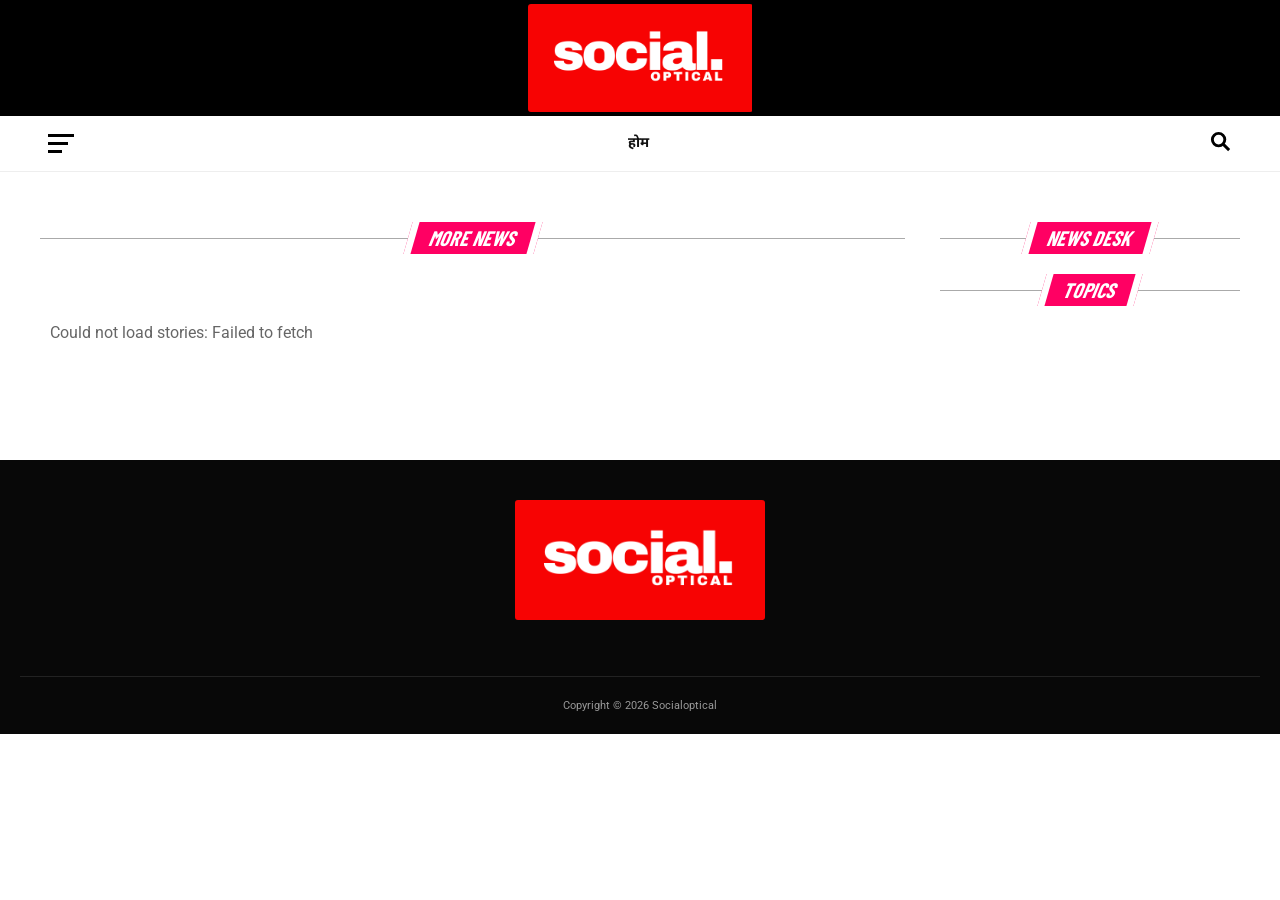
==== commit 03ae4651: "Apply supplied Social Optical logo and resolve legacy photos through Hostinger media" ====
--- a/index.html
+++ b/index.html
@@ -1,8 +1,8 @@
 <!doctype html>
-<html lang="hi"><head><meta charset="utf-8"><meta name="viewport" content="width=device-width,initial-scale=1"><title>Socialoptical — News & Updates</title><meta name="description" content="News, updates and perspectives from Socialoptical. Explore Punjab, national news, world, business and more."><link rel="stylesheet" href="/news.css?v=20261023-redesign"></head>
+<html lang="hi"><head><meta charset="utf-8"><meta name="viewport" content="width=device-width,initial-scale=1"><link rel="icon" type="image/svg+xml" href="/favicon.svg?v=20261025-social-logo"><title>Socialoptical — News & Updates</title><meta name="description" content="News, updates and perspectives from Socialoptical. Explore Punjab, national news, world, business and more."><link rel="stylesheet" href="/news.css?v=20261025-social-logo"></head>
 <body>
-<header class="masthead"><a href="/" class="brand" aria-label="Socialoptical home"><span class="brand-mark" aria-hidden="true"><i></i><i></i><i></i></span><span><strong>socialoptical</strong><small>socialoptical.in</small></span></a></header>
+<header class="masthead"><a href="/" class="brand" aria-label="Socialoptical home"><img class="socialoptical-logo" src="/assets/brand/socialoptical-logo.png" alt="Social Optical" width="1172" height="564" fetchpriority="high"></a></header>
 <div class="nav-shell"><nav class="navigation wrap" aria-label="Main navigation"><button class="menu-toggle" onclick="toggleMenu()" aria-label="Open category menu" aria-controls="menuPanel" aria-expanded="false"><span></span><span></span><span></span></button><div id="navigation" class="nav-links"><a href="/">होम</a></div><button class="search-toggle" aria-label="Search news" onclick="toggleSearch()"><svg width="23" height="23" viewBox="0 0 24 24" fill="none" stroke="currentColor" stroke-width="3" aria-hidden="true"><circle cx="10" cy="10" r="6.5"/><path d="m15 15 6 6"/></svg></button></nav><div class="wrap"><div id="menuPanel" class="menu-panel" hidden></div><div id="searchbar" class="searchbar" hidden><label for="search">Search stories</label><input id="search" type="search" placeholder="खबर खोजें…" autocomplete="off"><button onclick="clearSearch()">Clear</button></div></div></div>
 <main id="databaseNews" class="wrap"><h1 id="feedHeading" class="archive-heading" hidden></h1><section id="homeTop" class="home-top" aria-label="Top stories" hidden><aside class="trending-column"><h2 class="section-label"><span>Trending</span></h2><div id="trendingPosts"></div></aside><div id="leadPosts" class="lead-column"></div><aside class="latest-column"><div id="homepageAdSlot"></div><h2 class="section-label"><span>Latest</span></h2><div id="latestPosts"></div></aside></section><div id="categorySections" class="category-sections"></div><section class="more-section"><div class="news-layout"><div><h2 id="moreHeading" class="section-label"><span>More news</span></h2><div id="livePosts" class="news-list"><p class="empty">Loading stories…</p></div><button id="loadMore" class="load-more" onclick="loadFeed(true)" hidden>More posts</button><p id="feedState" class="feed-state" role="status" aria-live="polite"></p></div><aside class="news-sidebar"><h2 class="section-label"><span>News desk</span></h2><div id="sideLatest"></div><div id="sidebarAdSlot"></div><h2 class="section-label"><span>Topics</span></h2><div id="topicLinks" class="tag-links"></div></aside></div></section></main>
-<footer class="footer"><a class="footer-brand" href="/">socialoptical<span>.</span></a><nav id="footerCategories" aria-label="Footer categories"></nav><p>Copyright © 2026 Socialoptical</p></footer>
-<script src="/db-config.js"></script><script src="/db-client.js?v=20261023c"></script><script src="/content-safe.js?v=20261023b"></script><script src="/ads-render.js"></script><script src="/news-db.js?v=20261023-redesign"></script></body></html>
+<footer class="footer"><a class="footer-brand" href="/" aria-label="Socialoptical home"><img class="socialoptical-footer-logo" src="/assets/brand/socialoptical-logo.png" alt="Social Optical" width="1172" height="564" loading="lazy"></a><nav id="footerCategories" aria-label="Footer categories"></nav><p>Copyright © 2026 Socialoptical</p></footer>
+<script src="/media-urls.js?v=20261025-social-logo"></script><script src="/db-config.js"></script><script src="/db-client.js?v=20261023c"></script><script src="/content-safe.js?v=20261025-social-logo"></script><script src="/ads-render.js?v=20261025-social-logo"></script><script src="/news-db.js?v=20261025-social-logo"></script></body></html>
--- a/news.css
+++ b/news.css
@@ -4,3 +4,6 @@
 @media(max-width:1100px){.nav-links{gap:15px;font-size:12px}.home-top{grid-template-columns:230px minmax(0,1fr) 300px;gap:18px}.lead-story h2{font-size:29px}.ranked-story h3{font-size:14px}.category-sections{gap:20px}.story-card h3{font-size:22px}}
 @media(max-width:900px){.home-top{grid-template-columns: minmax(0,1fr) 300px}.lead-column{grid-column:1;grid-row:1}.latest-column{grid-column:2;grid-row:1}.trending-column{grid-column:1/-1;display:grid;grid-template-columns:repeat(3,minmax(0,1fr));gap:20px}.trending-column>.section-label{grid-column:1/-1;margin-bottom:0}.trending-column .ranked-story:nth-child(n+4){display:none}.trending-column>#trendingPosts{display:contents}.rank-number{font-size:33px}.category-sections{grid-template-columns:repeat(2,minmax(0,1fr))}.category-block:last-child{grid-column:1/-1}.nav-links{gap:15px}.navigation{gap:12px}.nav-links>a,.nav-dropdown>summary{padding:12px 0}.menu-panel{grid-template-columns:repeat(3,1fr)}.news-layout,.article-layout{gap:25px}.story-card{grid-template-columns:1fr}.story-card .story-image img{aspect-ratio:1.8;max-height:300px}}
 @media(max-width:650px){.wrap{padding:0 15px}.masthead{height:73px}.brand strong{font-size:29px}.navigation{min-height:53px}.nav-links{justify-content:start;flex-wrap:nowrap;overflow-x:auto;gap:21px;scrollbar-width:none}.nav-dropdown{position:static}.nav-dropdown>div{top:100%;left:15px;right:15px;grid-template-columns:repeat(2,1fr)}.nav-links>a,.nav-dropdown>summary{font-size:13px;padding:17px 0}.home-top{display:flex;flex-direction:column;margin-bottom:30px}.lead-column{order:0}.trending-column{order:1;display:block}.latest-column{order:2}.lead-story h2{font-size:29px;line-height:1.5}.lead-story:not(:first-child){display:grid;grid-template-columns:40% 1fr;background:#fff;color:#111;gap:13px;border-bottom:1px solid #ddd;padding-bottom:18px}.lead-story:not(:first-child) .lead-copy{padding:0}.lead-story:not(:first-child) .story-image img{height:100%;min-height:130px;object-fit:cover}.lead-story:not(:first-child) h2{font-size:17px;line-height:1.5;letter-spacing:0}.lead-story:not(:first-child) p{display:none}.lead-story:not(:first-child) .story-meta{color:#888}.lead-story:not(:first-child) .story-meta a{color:#777}.trending-column>#trendingPosts{display:grid;grid-template-columns:1fr 1fr;gap:15px}.ranked-story:nth-child(n+3){display:none!important}.ranked-story img{aspect-ratio:1.6}.ranked-copy{grid-template-columns:25px 1fr;gap:5px}.ranked-story h3{font-size:14px}.rank-number{font-size:30px}.latest-column{padding-top:15px}.latest-column>#latestPosts{display:grid;grid-template-columns:1fr 1fr;gap:15px}.latest-column .compact-story{display:block}.latest-column .compact-story img{width:100%;height:110px;margin-bottom:10px}.latest-column .compact-story h3{font-size:14px}.category-sections{display:block;margin-bottom:25px}.category-block{margin-bottom:35px}.category-block .feature-card h3{font-size:24px}.news-layout,.article-layout{grid-template-columns:1fr}.story-card{grid-template-columns:38% minmax(0,1fr);gap:13px;padding-bottom:18px}.story-card .story-image img{min-height:115px;aspect-ratio:1}.story-card h3{font-size:17px;line-height:1.5;margin:0}.story-card p{display:none}.news-sidebar{margin-top:15px}.news-sidebar #sideLatest{display:none}.article-page h1{font-size:30px}.article-body{font-size:17px}.searchbar{gap:8px}.searchbar label{display:none}.menu-panel{grid-template-columns:repeat(2,1fr);font-size:14px}.footer-brand{font-size:30px}.archive-heading{font-size:28px}.section-label{font-size:21px}.story-meta{font-size:9px}}
+
+/* Publisher-supplied Social Optical artwork */
+.masthead{height:116px}.brand .socialoptical-logo{display:block;width:225px;height:108px;object-fit:contain;border-radius:3px}.footer-brand{width:max-content;max-width:100%;margin:0 auto}.footer-brand .socialoptical-footer-logo{display:block;width:250px;height:auto;object-fit:contain;border-radius:3px}@media(max-width:650px){.masthead{height:94px}.brand .socialoptical-logo{width:180px;height:87px;max-width:70vw}.footer-brand .socialoptical-footer-logo{width:220px;max-width:75vw}}
